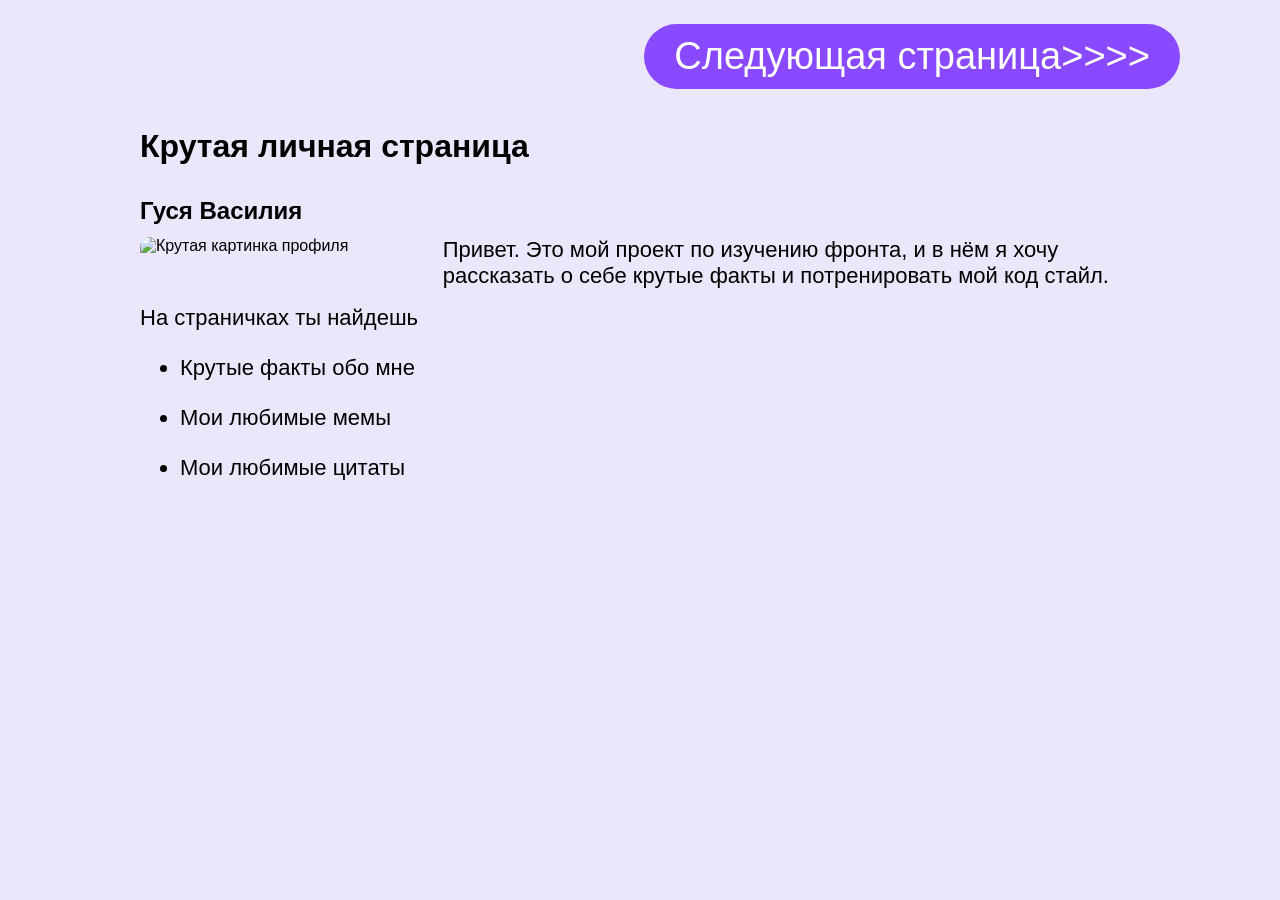
==== веб урок/index.html @ e4a97695 "Add files via upload" ====
<!DOCTYPE html>
<html lang="en"><head>
    <meta charset="UTF-8">
    <meta name="viewport" content="width=device-width, initial-scale=1.0">
    <title>My_personal_page</title>
    <link rel="stylesheet" href="style.css">
</head>
<body>
    <div class="content">
        <h1 class="title">Крутая личная страница</h1>
        <p class="name"><b>Гуся Василия</b></p>
        <div class="in-one-line"><img src="/images/goose.jpeg" alt="Крутая картинка профиля" class="main-img">
        <p class="main-text">Привет. Это мой проект по изучению фронта, и в нём я хочу рассказать о себе крутые факты и потренировать мой код стайл.</p></div>
        <p class="list-title">На страничках ты найдешь</p>
        <ul>
            <li class="listEl">Крутые факты обо мне</li>
            <li class="listEl">Мои любимые мемы</li>
            <li class="listEl">Мои любимые цитаты</li>
        </ul>
        <a href="/facts.html" class="next-page">Следующая страница&gt;&gt;&gt;&gt;</a>
    </div>

</body>
</html>
---- веб урок/style.css ----
@import url('fonts/main_font.css');

* {
    margin: 0;
    font-family: 'StratosSkyeng', sans-serif;
}

.title {
    padding-top: 128px;
    margin-bottom: 32px;
}

.content {
    background-image: url(images/background.jpg);
    background-repeat: no-repeat; 
    background-position: center;
    background-size: cover;
    min-height: 100vh;
    position: relative;
    padding-left: calc(50% - 500px);  
    padding-right: calc(50% - 500px);
}

.name {
    font-size: 24px;
    margin-bottom: 12px;
}

.main-img {
    width: 50%;
    border-radius: 10px;
    margin-bottom: 24px;
}

.main-text {
    text-align: left;
    font-size: 22px;
    margin-bottom: 16px;
}

.list-title {
    text-align: left;
    font-size: 22px;
    margin-bottom: 24px;
}

.listEl {
    text-align: left;
    font-size: 22px;
    padding-bottom: 24px;
}

.meme-img {
    width: 45%;
    border-radius: 12px;
    margin: 16px 0px;
}

.next-page {
    background-color: #894AFF;
    color: white;
    padding: 11px 30px;
    border-radius: 50px;
    text-decoration: none;
    font-size: 38px;
    position: absolute;
    right: 100px;
    top: 24px;
}

.prev-page {
    background-color: #894AFF;
    color: white;
    padding: 11px 30px;
    border-radius: 50px;
    text-decoration: none;
    font-size: 38px;
    position: absolute;
    left: 100px;
    top: 24px;
}

.in-one-line {
    display: flex;
    gap: 32px;
}
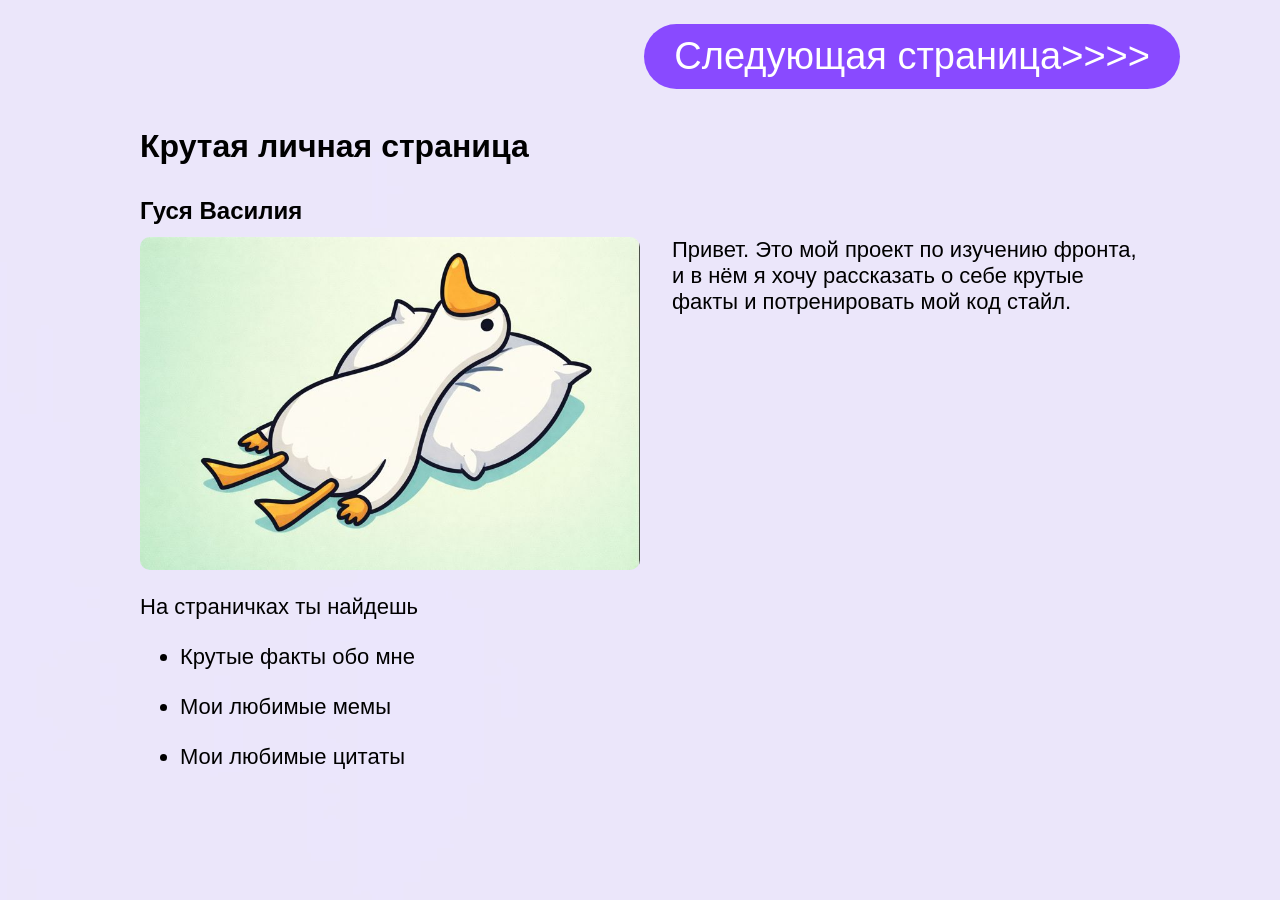
==== commit 125b501e: "Add files via upload" ====
--- a/веб урок/index.html
+++ b/веб урок/index.html
@@ -9,7 +9,7 @@
     <div class="content">
         <h1 class="title">Крутая личная страница</h1>
         <p class="name"><b>Гуся Василия</b></p>
-        <div class="in-one-line"><img src="/images/goose.jpeg" alt="Крутая картинка профиля" class="main-img">
+        <div class="in-one-line"><img src="./images/goose.jpeg" alt="Крутая картинка профиля" class="main-img">
         <p class="main-text">Привет. Это мой проект по изучению фронта, и в нём я хочу рассказать о себе крутые факты и потренировать мой код стайл.</p></div>
         <p class="list-title">На страничках ты найдешь</p>
         <ul>
@@ -17,7 +17,7 @@
             <li class="listEl">Мои любимые мемы</li>
             <li class="listEl">Мои любимые цитаты</li>
         </ul>
-        <a href="/facts.html" class="next-page">Следующая страница&gt;&gt;&gt;&gt;</a>
+        <a href="facts.html" class="next-page">Следующая страница&gt;&gt;&gt;&gt;</a>
     </div>
 
 </body>
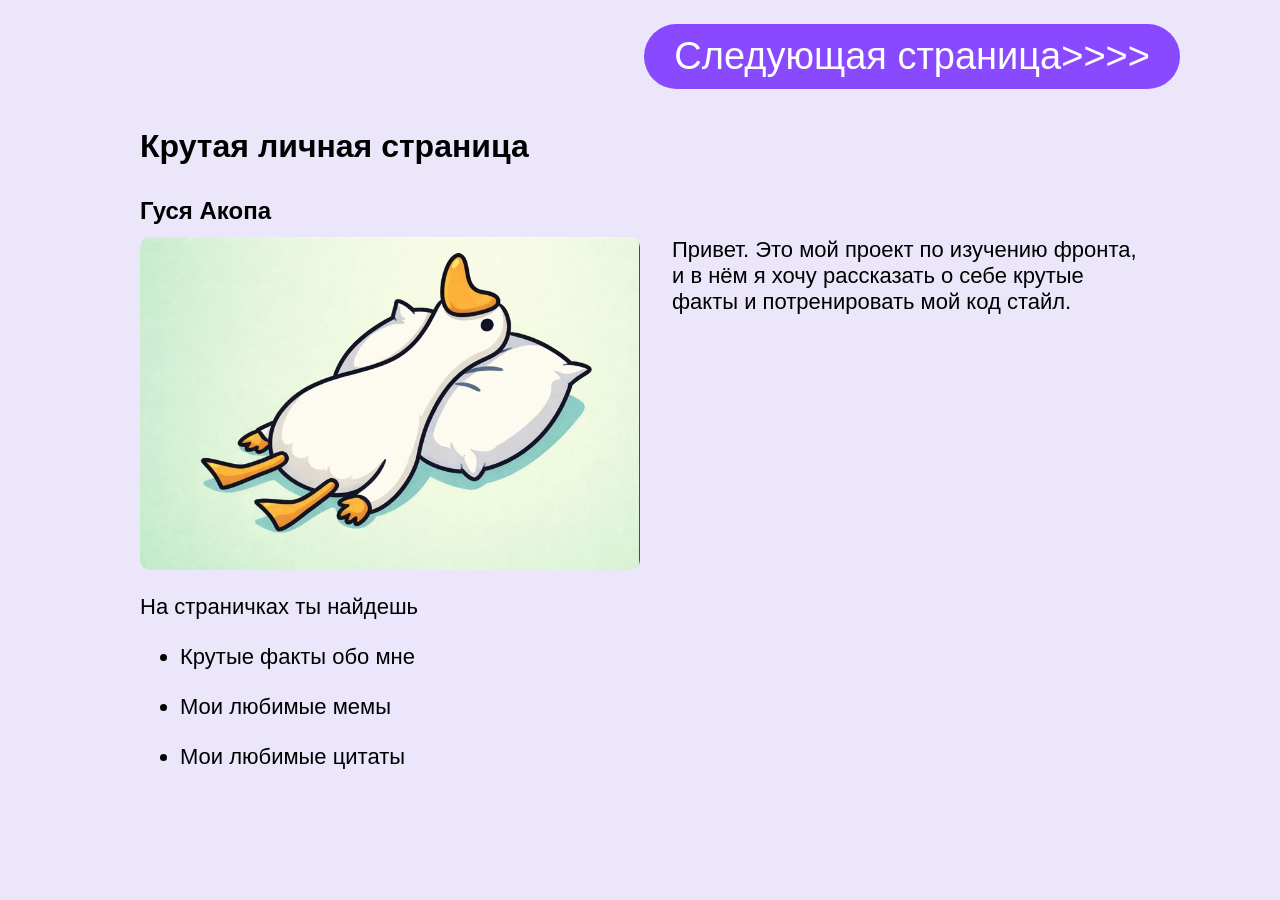
==== commit a9033145: "Update index.html" ====
--- a/веб урок/index.html
+++ b/веб урок/index.html
@@ -1,5 +1,5 @@
 <!DOCTYPE html>
-<html lang="en"><head>
+<html lang="ru"><head>
     <meta charset="UTF-8">
     <meta name="viewport" content="width=device-width, initial-scale=1.0">
     <title>My_personal_page</title>
@@ -8,7 +8,7 @@
 <body>
     <div class="content">
         <h1 class="title">Крутая личная страница</h1>
-        <p class="name"><b>Гуся Василия</b></p>
+        <p class="name"><b>Гуся Акопа</b></p>
         <div class="in-one-line"><img src="./images/goose.jpeg" alt="Крутая картинка профиля" class="main-img">
         <p class="main-text">Привет. Это мой проект по изучению фронта, и в нём я хочу рассказать о себе крутые факты и потренировать мой код стайл.</p></div>
         <p class="list-title">На страничках ты найдешь</p>
@@ -17,8 +17,10 @@
             <li class="listEl">Мои любимые мемы</li>
             <li class="listEl">Мои любимые цитаты</li>
         </ul>
-        <a href="facts.html" class="next-page">Следующая страница&gt;&gt;&gt;&gt;</a>
+        <a href="/facts.html" class="next-page">Следующая страница&gt;&gt;&gt;&gt;</a>
     </div>
 
 </body>
-</html>+
+</html>
+
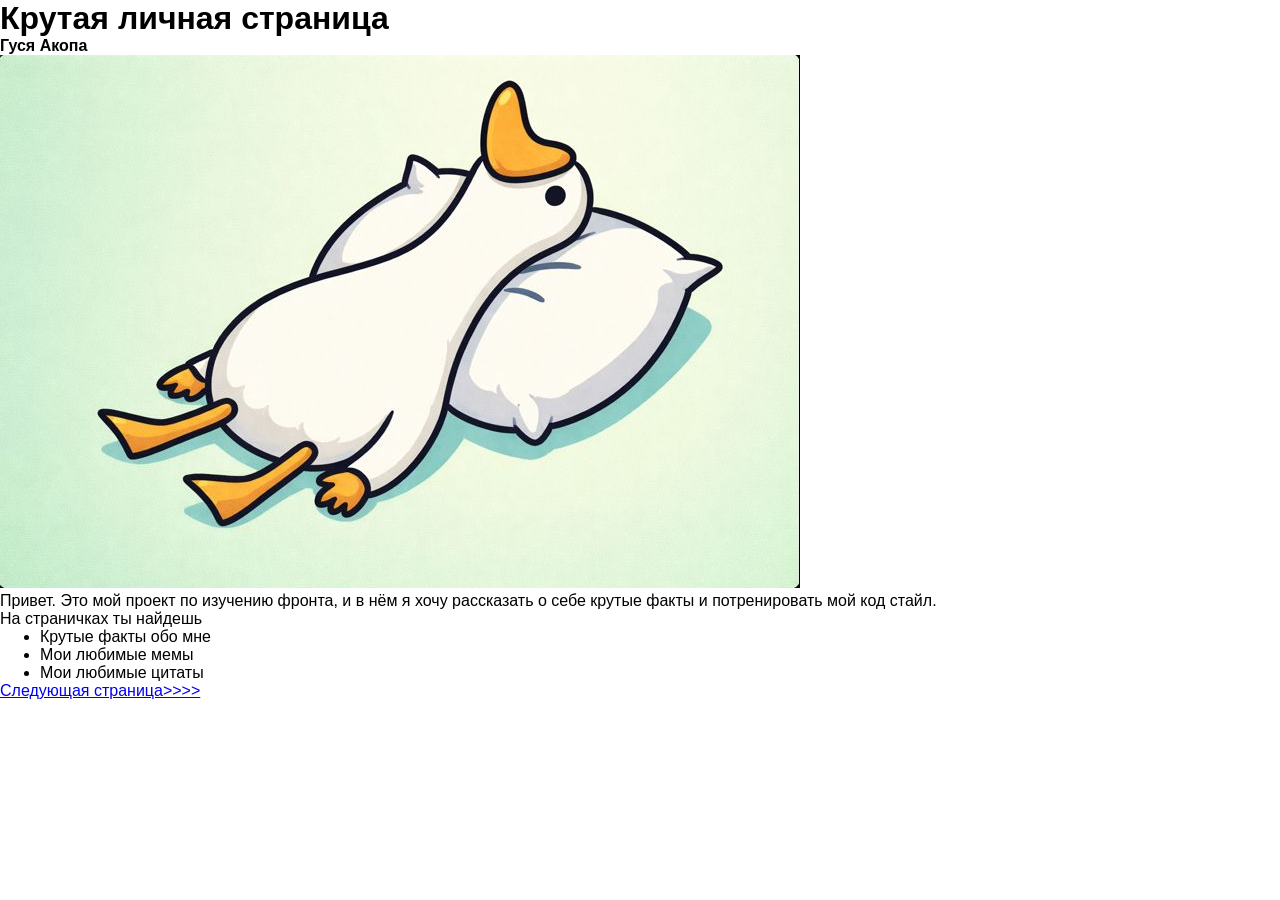
==== commit 610e6229: "Update index.html" ====
--- a/веб урок/index.html
+++ b/веб урок/index.html
@@ -3,7 +3,6 @@
     <meta charset="UTF-8">
     <meta name="viewport" content="width=device-width, initial-scale=1.0">
     <title>My_personal_page</title>
-    <link rel="stylesheet" href="style.css">
 </head>
 <body>
     <div class="content">
@@ -19,8 +18,16 @@
         </ul>
         <a href="/facts.html" class="next-page">Следующая страница&gt;&gt;&gt;&gt;</a>
     </div>
-
+<style>
+        @import url('fonts/main_font.css');
+    * {
+            /* Сбрасывание стандартных стилей и добавление шрифтов */
+            margin: 0;
+            font-family: 'StratosSkyeng', sans-serif;
+        }
+    </style>
 </body>
 
 </html>
 
+
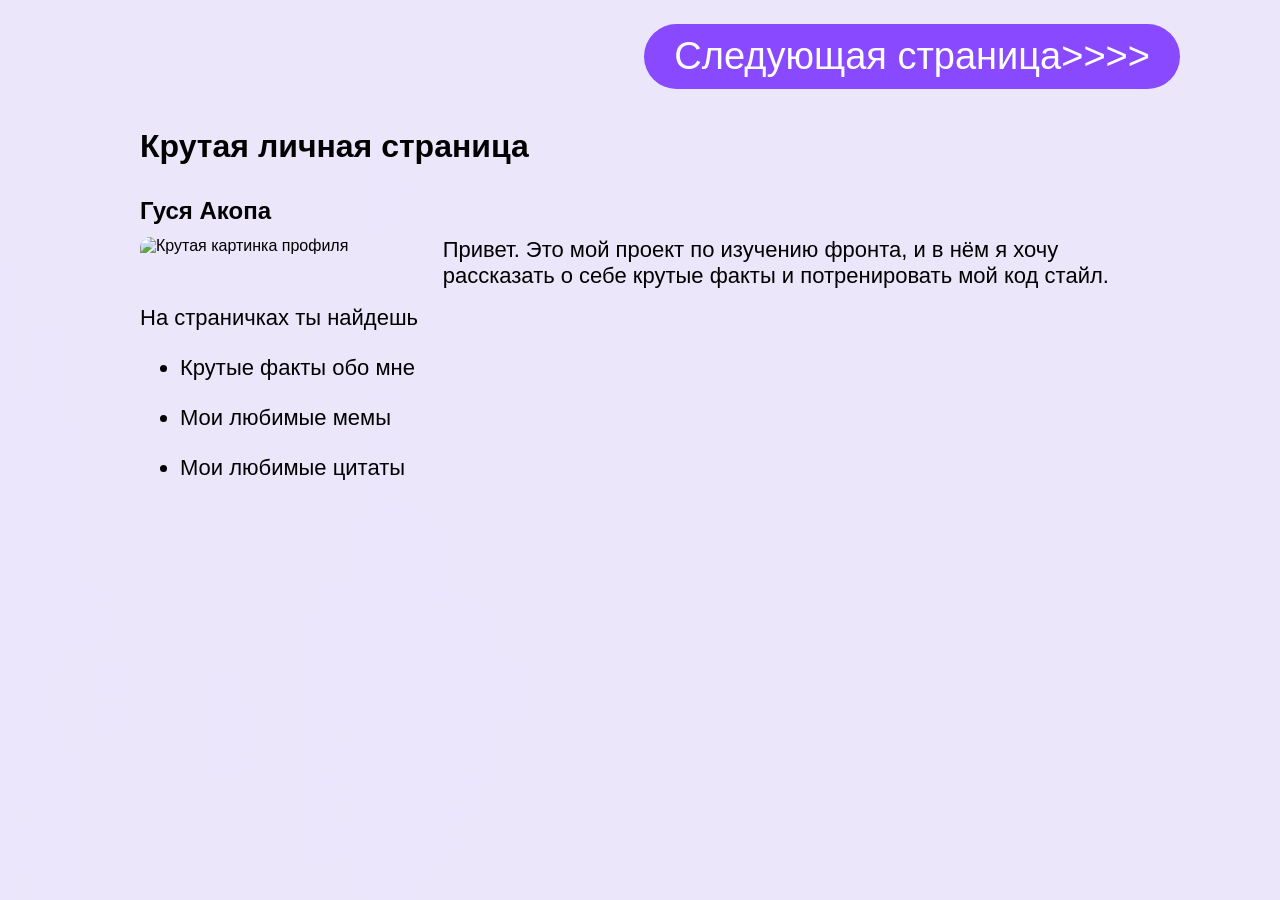
==== commit a8fb440f: "Update index.html" ====
--- a/веб урок/index.html
+++ b/веб урок/index.html
@@ -1,14 +1,16 @@
 <!DOCTYPE html>
-<html lang="ru"><head>
+<html lang="en">
+<head>
     <meta charset="UTF-8">
     <meta name="viewport" content="width=device-width, initial-scale=1.0">
     <title>My_personal_page</title>
+    <link rel="stylesheet" href="style.css">
 </head>
 <body>
     <div class="content">
         <h1 class="title">Крутая личная страница</h1>
         <p class="name"><b>Гуся Акопа</b></p>
-        <div class="in-one-line"><img src="./images/goose.jpeg" alt="Крутая картинка профиля" class="main-img">
+        <div class="in-one-line"><img src="images/Goose_Vasiliy.jpeg" alt="Крутая картинка профиля" class="main-img">
         <p class="main-text">Привет. Это мой проект по изучению фронта, и в нём я хочу рассказать о себе крутые факты и потренировать мой код стайл.</p></div>
         <p class="list-title">На страничках ты найдешь</p>
         <ul>
@@ -16,18 +18,7 @@
             <li class="listEl">Мои любимые мемы</li>
             <li class="listEl">Мои любимые цитаты</li>
         </ul>
-        <a href="/facts.html" class="next-page">Следующая страница&gt;&gt;&gt;&gt;</a>
+        <a href="page2.html" class="next-page">Следующая страница>>>></a>
     </div>
-<style>
-        @import url('fonts/main_font.css');
-    * {
-            /* Сбрасывание стандартных стилей и добавление шрифтов */
-            margin: 0;
-            font-family: 'StratosSkyeng', sans-serif;
-        }
-    </style>
 </body>
-
 </html>
-
-
--- a/веб урок/style.css
+++ b/веб урок/style.css
@@ -0,0 +1,86 @@
+@import url('fonts/main_font.css');
+
+* {
+    margin: 0;
+    font-family: 'StratosSkyeng', sans-serif;
+}
+
+.title {
+    padding-top: 128px;
+    margin-bottom: 32px;
+}
+
+.content {
+    background-image: url(images/background.jpg);
+    background-repeat: no-repeat; 
+    background-position: center;
+    background-size: cover;
+    min-height: 100vh;
+    position: relative;
+    padding-left: calc(50% - 500px);  
+    padding-right: calc(50% - 500px);
+}
+
+.name {
+    font-size: 24px;
+    margin-bottom: 12px;
+}
+
+.main-img {
+    width: 50%;
+    border-radius: 10px;
+    margin-bottom: 24px;
+}
+
+.main-text {
+    text-align: left;
+    font-size: 22px;
+    margin-bottom: 16px;
+}
+
+.list-title {
+    text-align: left;
+    font-size: 22px;
+    margin-bottom: 24px;
+}
+
+.listEl {
+    text-align: left;
+    font-size: 22px;
+    padding-bottom: 24px;
+}
+
+.meme-img {
+    width: 45%;
+    border-radius: 12px;
+    margin: 16px 0px;
+}
+
+.next-page {
+    background-color: #894AFF;
+    color: white;
+    padding: 11px 30px;
+    border-radius: 50px;
+    text-decoration: none;
+    font-size: 38px;
+    position: absolute;
+    right: 100px;
+    top: 24px;
+}
+
+.prev-page {
+    background-color: #894AFF;
+    color: white;
+    padding: 11px 30px;
+    border-radius: 50px;
+    text-decoration: none;
+    font-size: 38px;
+    position: absolute;
+    left: 100px;
+    top: 24px;
+}
+
+.in-one-line {
+    display: flex;
+    gap: 32px;
+}
